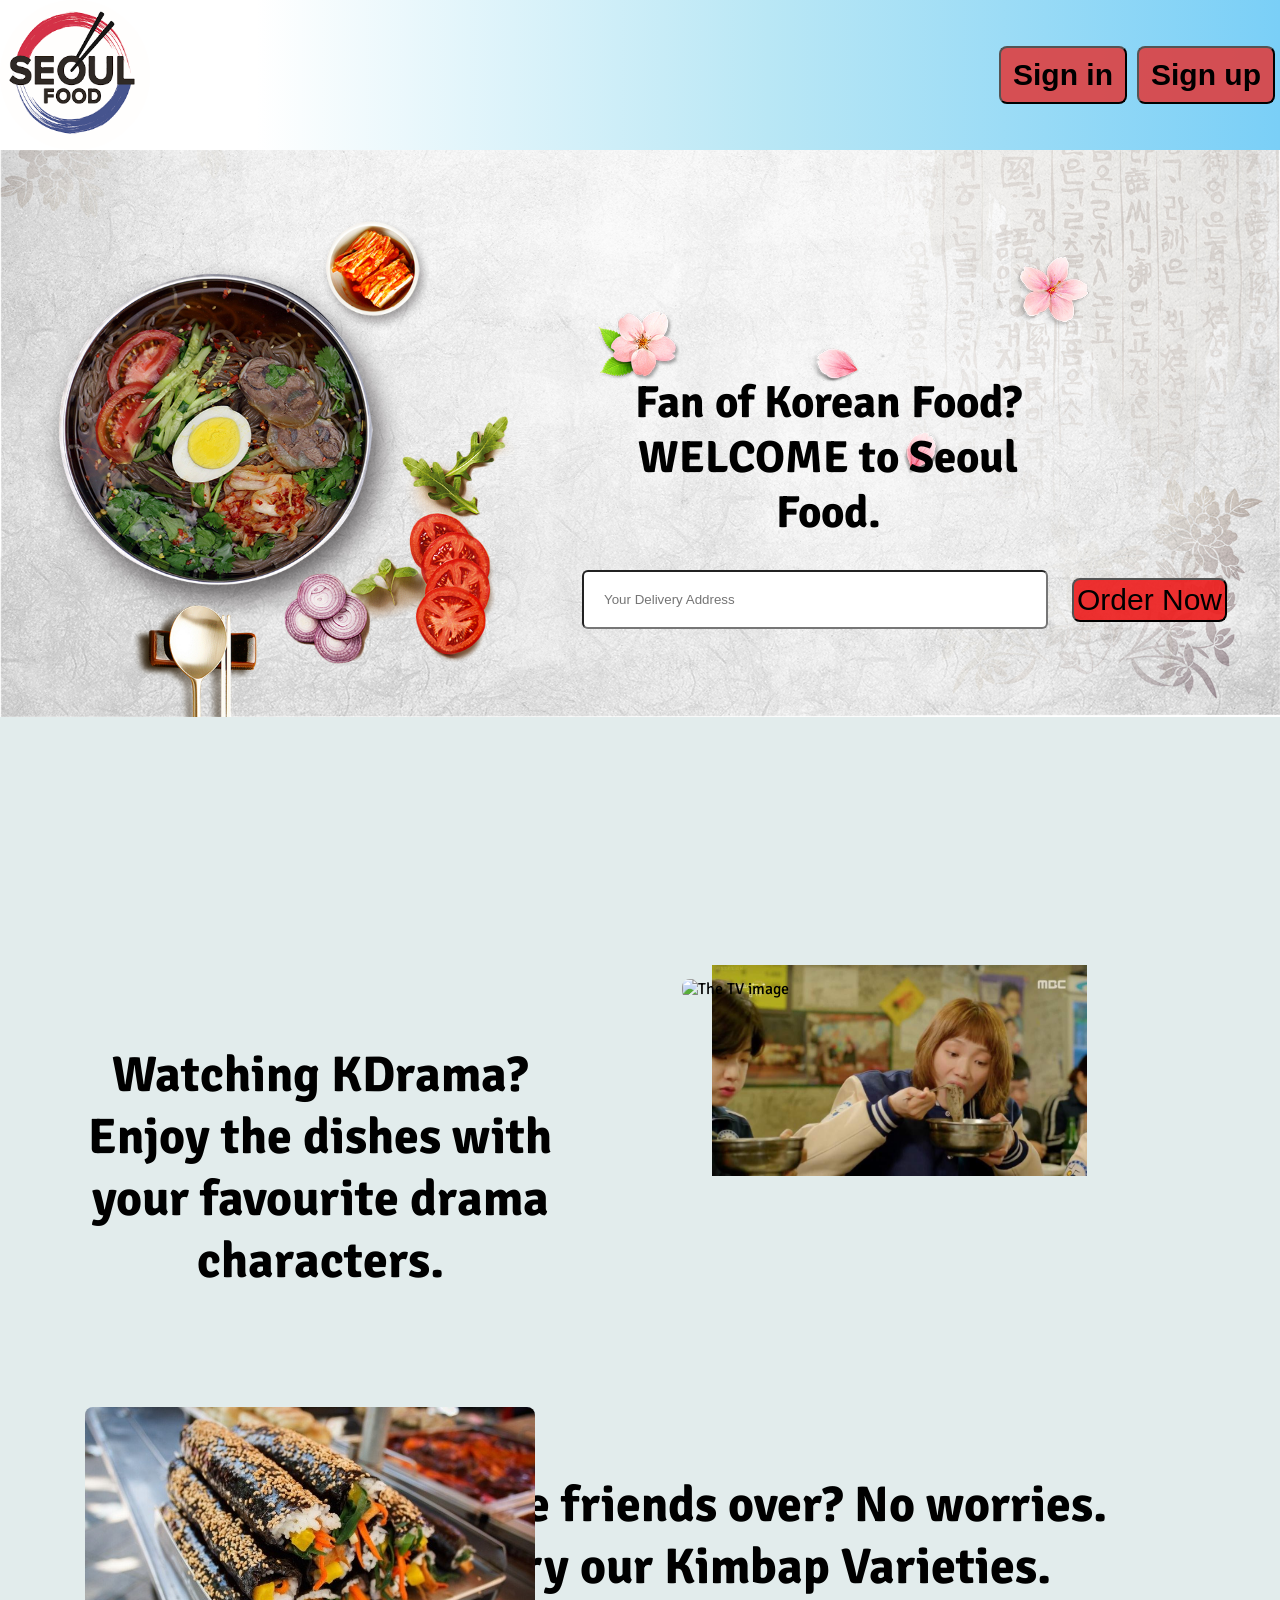
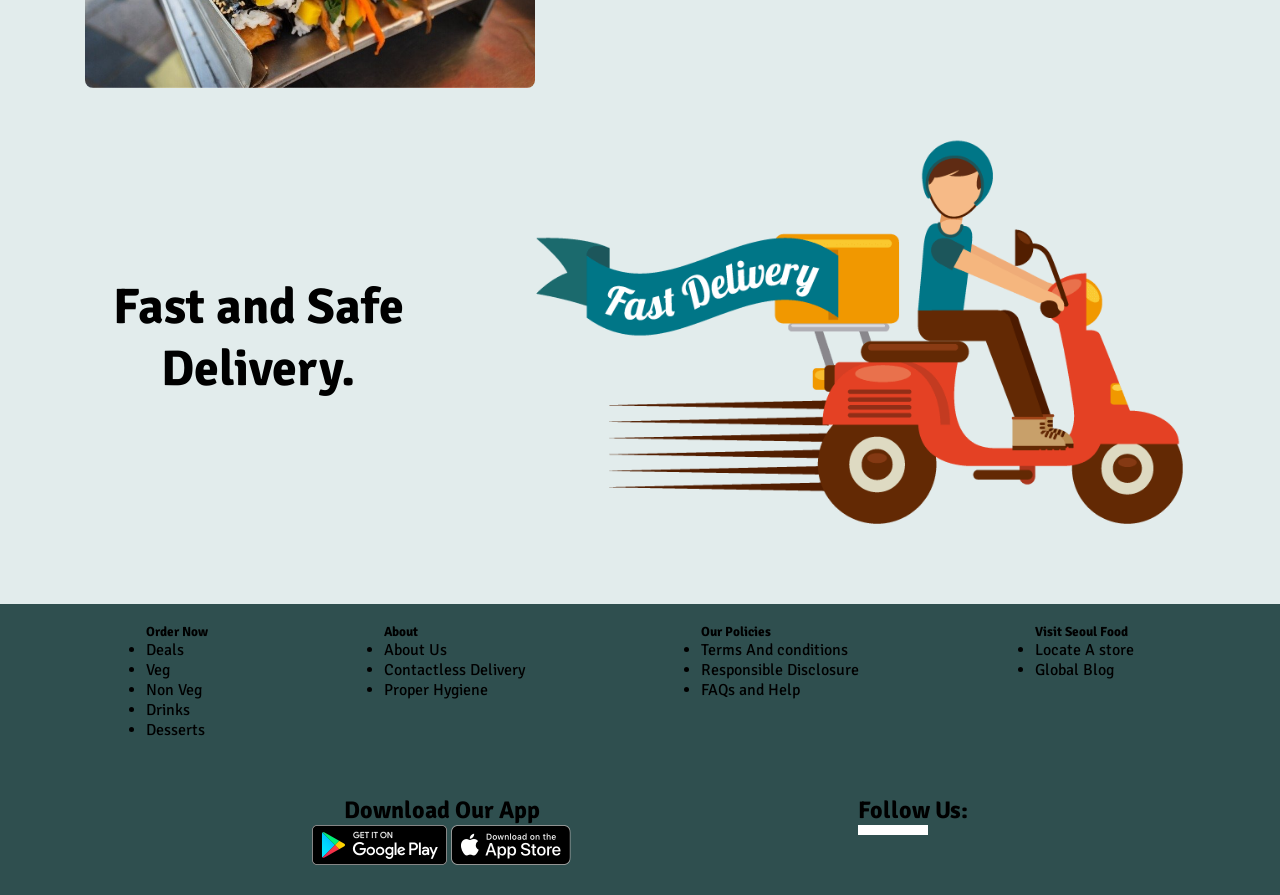
==== index.html @ 2e334c7a "importing file into git repository" ====
<!DOCTYPE html>
<html>
    <head>
        <meta charset="UTF-8">
        <meta http-equiv="X-UA-Compatible" content="IE=edge">
        <title>
            Seoul's Food
        </title>
        <meta name="viewport" content="width=device-width, initial-scale=1.0" />
        <link rel="stylesheet" href="./design.css">
        <script src="https://use.fontawesome.com/4608f79eac.js"></script>
        <link rel="preconnect" href="https://fonts.googleapis.com">
        <link rel="preconnect" href="https://fonts.gstatic.com" crossorigin>
        <link href="https://fonts.googleapis.com/css2?family=Signika:wght@300;400;500;600;700&display=swap" rel="stylesheet">
    </head>

    <body>
        <header>
            <nav class="navigation__bar">
                <div class="navbar__logo">
                    <img src="./assets/brand logo.png" alt="logo" class="brand__logo" />
                </div>
                <div class="button">
                    <div class="primary">
                        <button class="button__primary"> <strong>Sign in</strong></button>
                    </div>
                    <div class="primary">
                        <button class="button__primary"> <strong>Sign up</strong></button>
                    </div>
                </div>
                
            </nav>
        </header>
        <main>
            <section class="container">
                <div class="laptop">
                    <div class="hero__image__container">
                        <img src="./assets/2ed2b348f7d0bd46f24cb2011cb106b3.jpg" 
                            alt="background image" 
                            class="hero__image"
                        />
                    </div>
                </div>
                <div class="background__image">
                    <div class="food__image__container">
                        <img src="./assets/food2.jpeg " alt="the korean food" class="food__image"/>
                    </div>
                    
                    <div class="welcome__text__container">
                        <h1 class="welcome__text">
                            Fan of Korean Food? WELCOME to Seoul Food.
                        </h1>
                    </div>

                </div>
                   
    
                    <div class="address__form__container">
                         
                            <div class="address__input__form"> 
                                <input type="email" class="address__input" placeholder="Your Delivery Address " />
                
                            </div>
                            <div class="order__button">
                                <button class="order__now">Order Now</button>
                            </div>
                           
                    </div>

                <!-- FEATURESSSS -->
                <!-- feature 1 -->
                <div class="feature__description">
                    <div class="feature__text__container">
                        <h2 class="feature__text">
                            Watching KDrama?<br/>
                            Enjoy the dishes with your favourite drama characters. 
                        </h2>
                    </div>
                    <div class="feature__image__container">
                        <img
                            src="https://assets.nflxext.com/ffe/siteui/acquisition/ourStory/fuji/desktop/tv.png"
                            alt="The TV image"
                            class="feature__image__tv"
                        />
                        <img src="./assets/bokjoo.jpg" alt="a girl eating noocles using chopstick" class="feature__image__food"/>
                    </div>
                    
                </div>
                
                <!-- feature 2 -->
                <div class=" feature__description__two">
                    <div class="feature__text__container__two">
                        <h2 class="feature__text">
                          Have friends over? No worries.<br/>
                          Try our Kimbap Varieties.
                        </h2>
                    </div>
                    <div class="feature__image__container__two">
                        <img src="./assets/kimbap.jpg" alt="kimbap varieties" class="feature__kimbap"/>
                    </div>
                    
                </div>
                <!-- feature 3 -->
                <div class=" feature__description__three">
                    <div class="feature__text__container__three">
                        <h2 class="feature__text">
                          Fast and Safe Delivery.
                        </h2>
                    </div>
                    <div class="feature__image__container__three">
                        <img src="./assets/fast delievey.png" alt="a cartoon of guy on the scooter" class="delivery__boy"/>
                    </div>
                    
                </div>

            </section>
        </main>
        <footer class="the__footer"> 
            <div class="footer__description">
                <div>
                    <ul>
                        <h5>
                            Order Now
                        </h5>
                        <li>Deals</li>
                        <li>Veg</li>
                        <li>Non Veg</li>
                        <li>Drinks</li>
                        <li>Desserts</li>
                    </ul>
                </div>
                <div>
                    <ul>
                        <h5>About</h5>
                        <li>About Us</li>
                        <li>Contactless Delivery</li>
                        <li>Proper Hygiene</li>
                    </ul>
                </div>
                <div>
                    <ul>
                        <h5>Our Policies</h5>
                        <li>Terms And conditions</li>
                        <li>Responsible Disclosure</li>
                        <li>FAQs and Help</li>
                    </ul>
                </div>
                <div>
                    <ul>
                        <h5>Visit Seoul Food</h5>
                        <li>Locate A store</li>
                        <li>Global Blog</li>
                    </ul>
                </div>
    
            </div>
            <div class="download__follow">
                <div class="download__app">
                    <h2>Download Our App</h2>
                   <img src="./assets/download-google-play.png" alt="google play" class="google__play"/>
                   <img src="./assets/download-app-store.png" alt="google appstore" class="google__appstore"/>
                </div>
              
    
                <div class="follow__us">
                    <h2 >Follow Us:</h2>
                    <div class="icon">
                    <span ><i class="fa fa-instagram" aria-hidden="true"></i></span>
                    <span ><i class="fa fa-facebook-square" aria-hidden="true"></i></span>
                    <span ><i class="fa fa-youtube-play" aria-hidden="true"></i></span>
                    <span ><i class="fa fa-twitter" aria-hidden="true" ></i></span>
                    </div>
                </div>
            </div>
            
             
        </footer>
    </body>
</html>
---- design.css ----
*{
    margin:0;
    padding: 0;
    box-sizing:border-box;
}

body{
    background-color:rgb(226, 236, 236);
    font-family: 'Signika', sans-serif;
}

.navigation__bar{
   background-color: transparent;
    position: sticky;
    display:flex;
    width:100%;
    justify-content:space-between;
    z-index:999;
    align-items:center;
}

.navbar__logo{
    width:100px;
    height:100px;
}

.brand__logo{
    width:100%;
    height:100%;
    border-radius: 20rem;
}

.button{
    display: flex;
    justify-content: right;
    justify-content:space-around;

}
.primary{
    padding: 25px 5px;
}

.button__primary{
    top: 10px;
    margin:5px 0px;
    padding: 10px 12px;
    box-shadow:20px solid plum;
    background-color:rgba(223, 59, 59, 0.87);
    border-radius: .5rem;
}

.laptop{
    display:none;
}

.food__image__container{
    padding:7px;
    width:100%;
    object-fit:contain;
}
.food__image{
    box-align: center;
    width: 100%;
    border-radius: 3rem;
    box-shadow:10px rgb(155, 57, 24);
}
.welcome__text__container{
    position:relative;
    padding: 5px;
    margin:20px;   
}
.welcome__text{
    position: absolute;
    text-align:center;
    left:10%;
}

.address__form__container{
    top: 50px;
    width:100%;
    margin:10px;
    position:relative;
    display: flex;
    justify-content: space-between;
    box-align:center;
    padding:5px;
    background-color:white;
}

.address__input{
    position:relative;
    width: 100%;
    padding:10px;
    margin:10px;
    border-radius:6px ;
}
.order__button{
    padding:2.5px;
}

.order__now{
    position:absolute;
    background-color:rgba(238, 27, 27, 0.897);
    padding:3px;
    top:18px;
    margin-right:0;
    border-radius: .5rem;
    right:10px;
    box-shadow: 50px rgba(238, 27, 27, 0.897);
}

.feature__text__container{
    position:relative;
    top: 50px;
    text-align:center;
    margin:10px;
    padding:5px;
}
.feature__text{
    padding:20px;
    margin:10px;
}
.feature__image__container{
    position:relative;
    top: 50px;
}
.feature__image__tv{
    box-align:center;
    width:100%;   
    border-radius: .5rem;
}
.feature__image__food{
    position:absolute;
    top: 20%;
    left:12%;
    width:75%;
    z-index: -2;   
}

.feature__text__container__two{
    position:relative;
    top: 50px;
    text-align:center;
    margin:10px;
    padding:5px;
}
.feature__text{
    padding:20px;
    margin:10px;
}
.feature__image__container__two{
    position:relative;
    top: 50px;
}

.feature__kimbap{
    position:absolute;
    top: 20%;
    width:90%;  
    left:30px;
    border-radius:.5rem;

}
.feature__description__three{
    position:relative;
    top:300px;
}
.feature__text__container__three{
    text-align:center;
}
.feature__image__container__three{
    padding:10px;
}
.delivery__boy{
    width:90%;
}
.the__footer{
    padding:20px;
    background-color: darkslategrey;
    position:relative;
    width:100%;
    top:480px;
    height:100%;
    display:flex;
    flex-direction:column;
    gap:50px;
    
}
.footer__description{
    display:flex;
    /* justify-content:space-around; */
    gap:50px;
    justify-content: space-evenly;
    flex-wrap:wrap;
}
.download__follow{
    position:relative;
    display:flex;
    flex-wrap:wrap;
    padding:5px;
    justify-content: space-evenly;
}
.download__app{
    text-align:center;
    position:relative;
}

.follow__us{
    position:relative;
    text-align:center;
}

.icon{
    background-color: white;
    display:flex;
    gap:20px;
    position:absolute;
    padding:5px;
}

@media(min-width:768px){

.navbar__logo{
    width:150px;
    height:150px;
}

.brand__logo{
    width:100%;
    height:100%;
    border-radius: 20rem;
}
.button__primary{
   font-size:30px;
}
.address__form__container{
    height:100%;
}
.address__input{
    position:relative;
    width:200%;
    border-radius:6px ;
    padding:20px;
}
.order__now{
    position:absolute;
    background-color:rgba(238, 27, 27, 0.897);
    padding:3px;
    top:20px;
    font-size:30px;
    margin-right:0;
    border-radius: .5rem;
    right:5px;
    box-shadow: 50px rgba(238, 27, 27, 0.897);
}

.welcome__text{
    font-size:xx-large;
}

.feature__text{
    font-size: xx-large;
}

.feature__description__three{
    top:500px;
}
.the__footer{
    top:700px;
}
}

@media(min-width:1024px){
   
    .navigation__bar{
        background-image: linear-gradient(to right, white 20%, rgb(185, 231, 245) 60%, rgb(122, 207, 247) 100%);
    }
    
    .laptop{
        display:block;
    }
    .hero__image__container{
    object-fit:cover;
    display:block;
    position: relative;
    box-align: center;
    }
   
    .hero__image{
        position:absolute;
        width: 100%;
    }
    .food__image{
        display:none;
    }
    .background__image{
        display:flex;
        align-items:center;
    }
    
    .welcome__text__container{
        position:relative;
        top: 200px;
        right:20%;
        width:700px;     
    }
    .welcome__text{
        position:absolute;
        width:100%;
        font-size:45px;
    }
    .address__form__container{
        position:relative;
        padding: 50px;
        background-color: transparent;
        width: 710px;
        height:100%;
        display:flex;
        right:-40%;
        top:300px;
    }
    
    .order__button{
        right:10%;
    }
    .order__now{
        top:68px;
    } 
    .feature__description{
        position:relative;
        display:flex;
        justify-content: space-evenly;
        top:500px;
    }
    
    .feature__text__container{
        position: absolute;
        top:100px;
        right:50%;
    }

   
    .feature__text{
        font-size:50px;;
        font-weight:200px;
    }
    .feature__image__container{
        position:absolute;
        right:10%;
        padding:30px;
        width:500px;
    }
    .feature__description__two{
        position:relative;
        display:flex-end;
        justify-content: space-evenly;
        top:900px;
     
    }
    .feature__text__container__two{
        position: absolute;
        top:100px;
        right:10%;
    }
    .feature__image__container__two{
        position:relative;
        margin:30px;
        padding:7px;
        width:450px;
    }
    .feature__kimbap{
        position:absolute;
        width:100%;
        margin:25px;
        border-radius: .5rem;
    }
    .feature__description__three{
        display:flex;
        align-items:center;
        top:1250px;

    }

    .the__footer{
        top:1300px;
    }
}
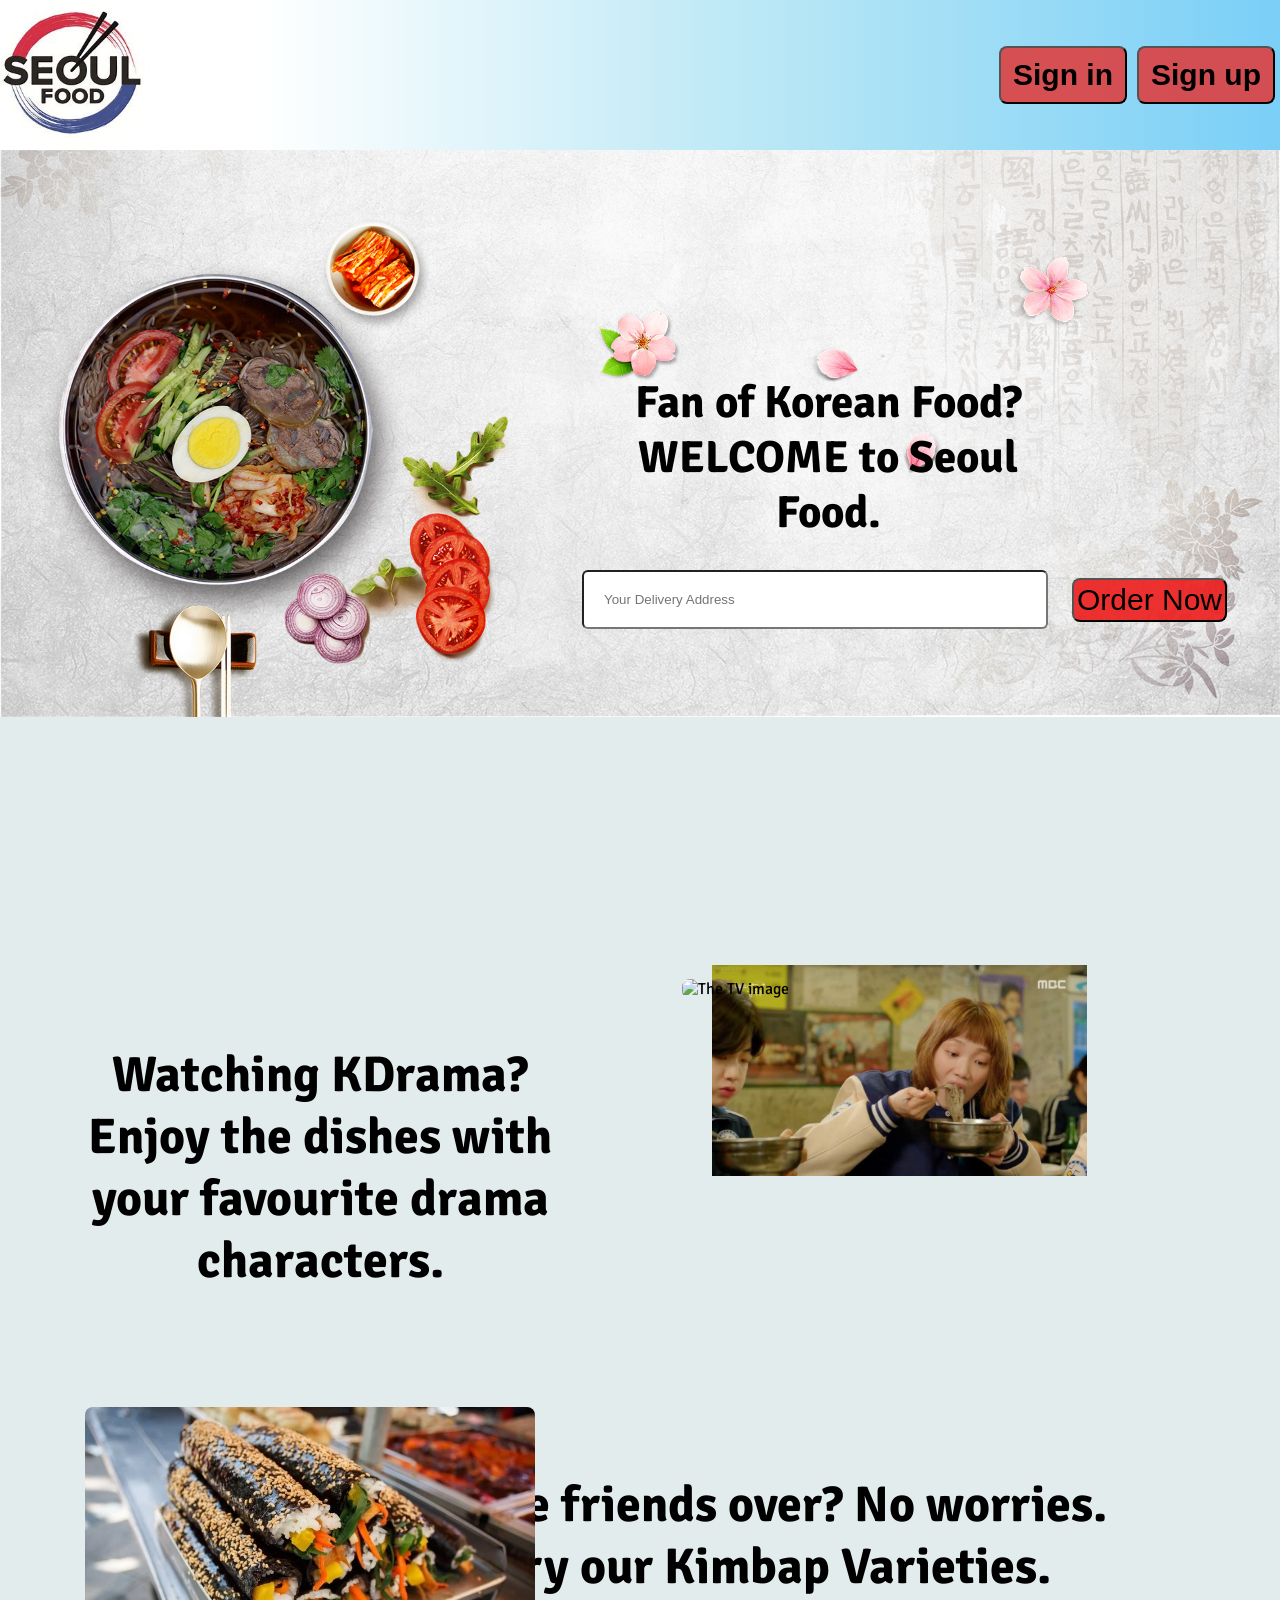
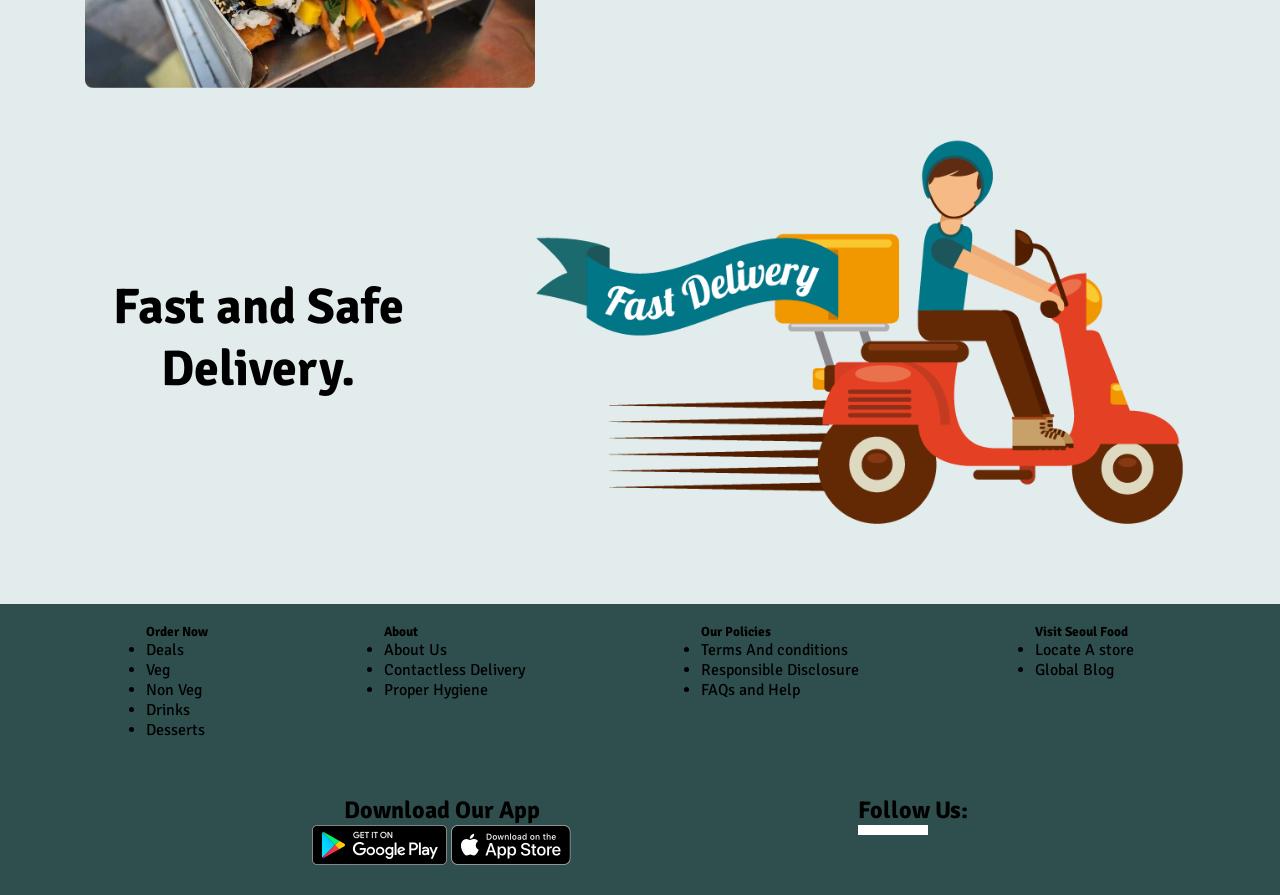
==== commit 61e744a1: "first commit" ====
--- a/index.html
+++ b/index.html
@@ -18,7 +18,7 @@
         <header>
             <nav class="navigation__bar">
                 <div class="navbar__logo">
-                    <img src="./assets/brand logo.png" alt="logo" class="brand__logo" />
+                    <img src="./assets/brand.jpg" alt="logo" class="brand__logo" />
                 </div>
                 <div class="button">
                     <div class="primary">
@@ -35,7 +35,7 @@
             <section class="container">
                 <div class="laptop">
                     <div class="hero__image__container">
-                        <img src="./assets/2ed2b348f7d0bd46f24cb2011cb106b3.jpg" 
+                        <img src="./assets/hero__bg.jpg" 
                             alt="background image" 
                             class="hero__image"
                         />
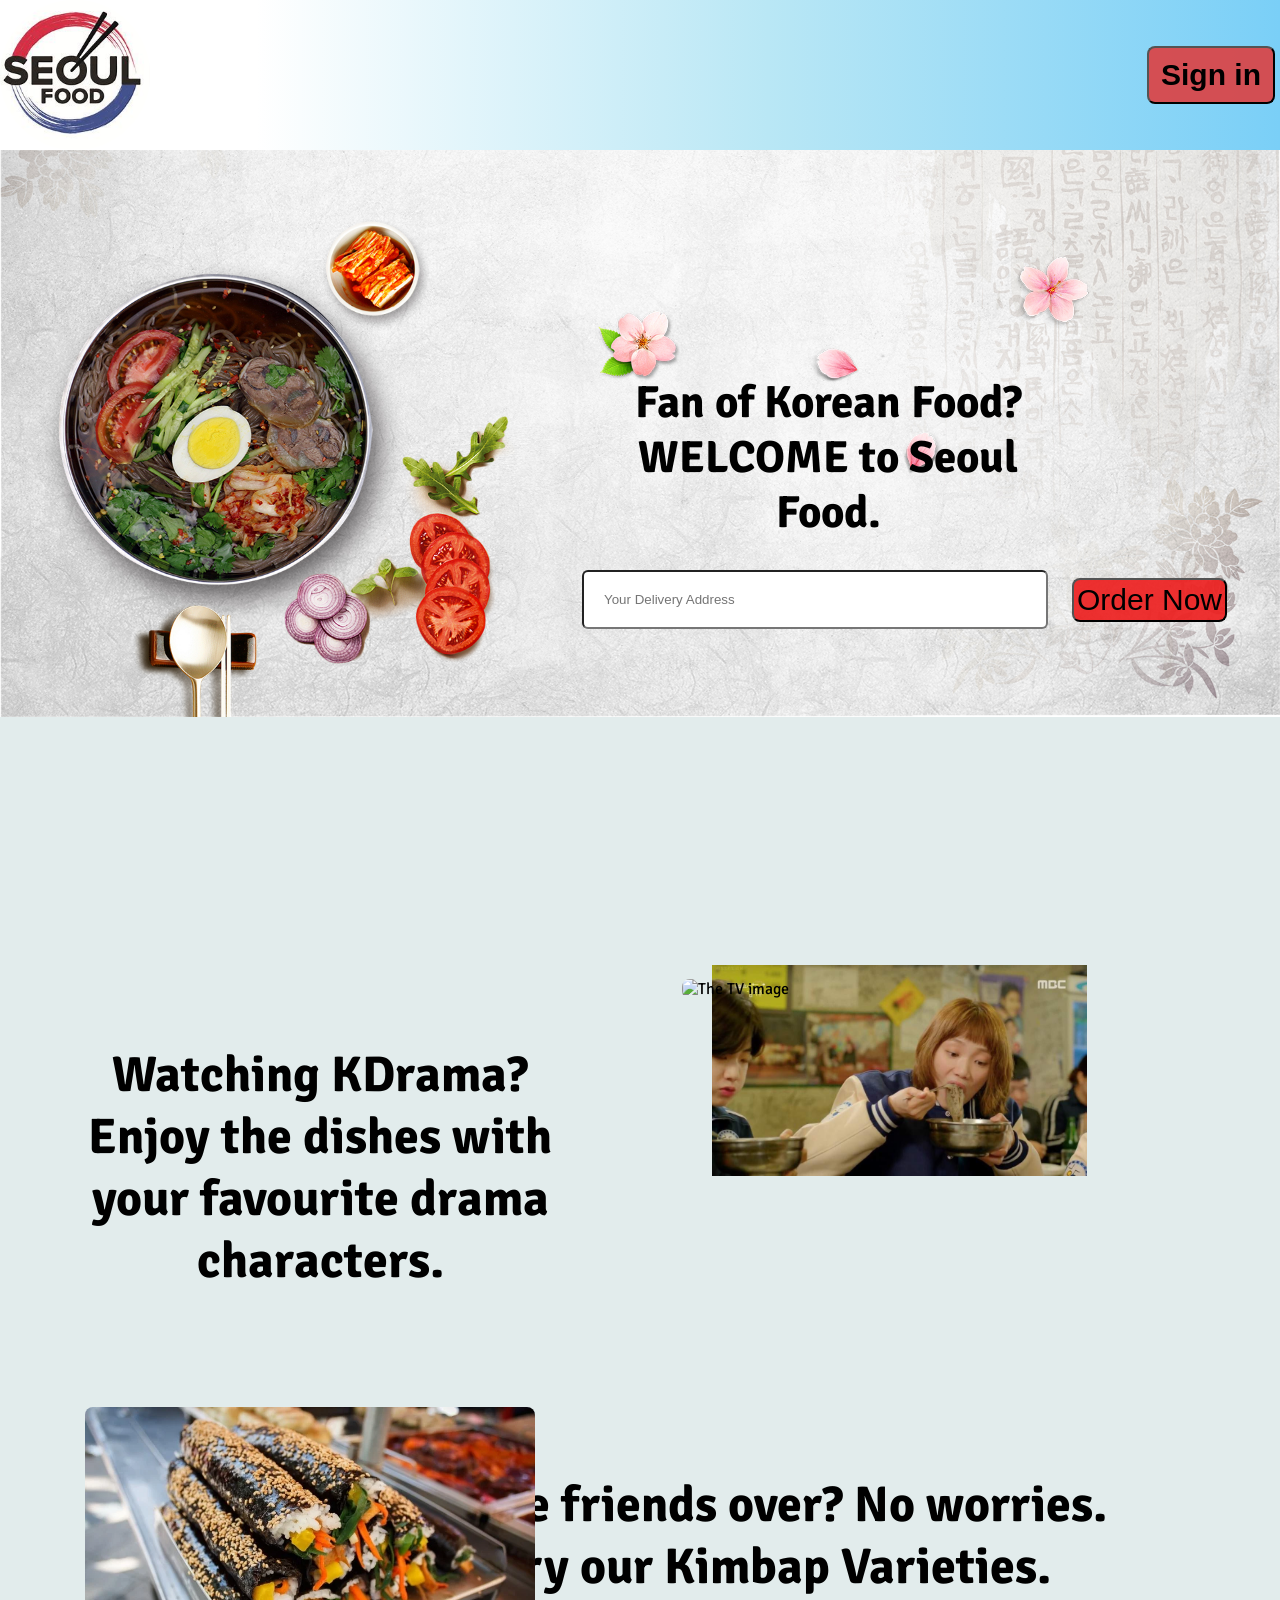
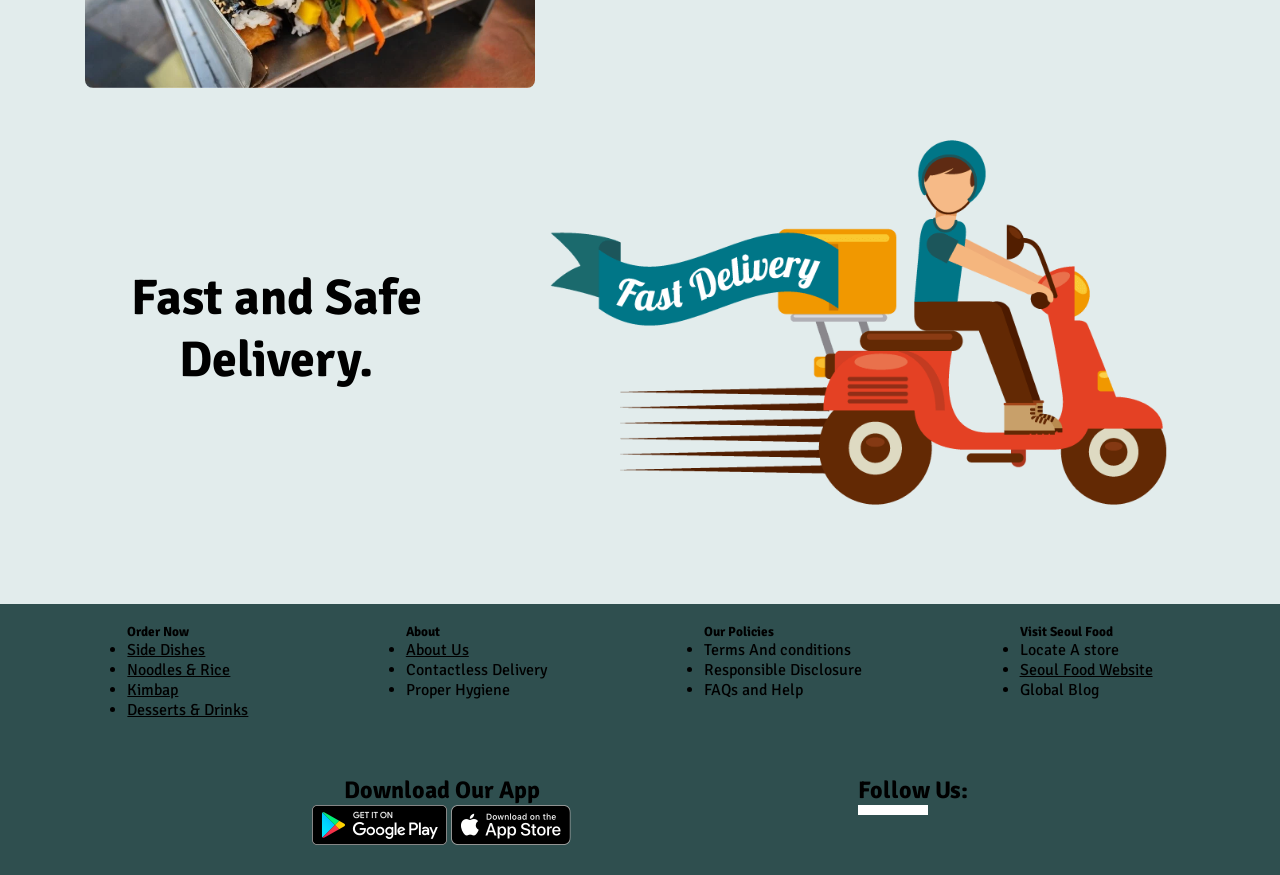
==== commit 9648a084: "my 2nd commit" ====
--- a/index.html
+++ b/index.html
@@ -15,22 +15,18 @@
     </head>
 
     <body>
-        <header>
-            <nav class="navigation__bar">
-                <div class="navbar__logo">
-                    <img src="./assets/brand.jpg" alt="logo" class="brand__logo" />
+        
+        <nav class="navigation__bar">
+            <div class="navbar__logo">
+                <img src="./assets/brand.jpg" alt="logo" class="brand__logo" />
+            </div>
+            <div class="button">
+                <div class="primary">
+                    <button class="button__primary"> <strong>Sign in</strong></button>
                 </div>
-                <div class="button">
-                    <div class="primary">
-                        <button class="button__primary"> <strong>Sign in</strong></button>
-                    </div>
-                    <div class="primary">
-                        <button class="button__primary"> <strong>Sign up</strong></button>
-                    </div>
-                </div>
-                
-            </nav>
-        </header>
+            </div>
+            
+        </nav>
         <main>
             <section class="container">
                 <div class="laptop">
@@ -59,7 +55,7 @@
                          
                             <div class="address__input__form"> 
                                 <input type="email" class="address__input" placeholder="Your Delivery Address " />
-                
+                                <!-- <label class="map__marker" for="address__input"><i class="fa fa-map-marker" aria-hidden="true"></i></label> -->
                             </div>
                             <div class="order__button">
                                 <button class="order__now">Order Now</button>
@@ -67,6 +63,7 @@
                            
                     </div>
 
+                    
                 <!-- FEATURESSSS -->
                 <!-- feature 1 -->
                 <div class="feature__description">
@@ -115,65 +112,67 @@
 
             </section>
         </main>
-        <footer class="the__footer"> 
-            <div class="footer__description">
-                <div>
-                    <ul>
-                        <h5>
-                            Order Now
-                        </h5>
-                        <li>Deals</li>
-                        <li>Veg</li>
-                        <li>Non Veg</li>
-                        <li>Drinks</li>
-                        <li>Desserts</li>
-                    </ul>
-                </div>
-                <div>
-                    <ul>
-                        <h5>About</h5>
-                        <li>About Us</li>
-                        <li>Contactless Delivery</li>
-                        <li>Proper Hygiene</li>
-                    </ul>
-                </div>
-                <div>
-                    <ul>
-                        <h5>Our Policies</h5>
-                        <li>Terms And conditions</li>
-                        <li>Responsible Disclosure</li>
-                        <li>FAQs and Help</li>
-                    </ul>
-                </div>
-                <div>
-                    <ul>
-                        <h5>Visit Seoul Food</h5>
-                        <li>Locate A store</li>
-                        <li>Global Blog</li>
-                    </ul>
-                </div>
-    
+        <!-- footer -->
+
+    <footer class="the__footer"> 
+        <div class="footer__description">
+            <div>
+                <ul>
+                    <h5>
+                        Order Now
+                    </h5>
+                    <li><a href="./Menu_card.html" class="links">Side Dishes</a></li>
+                    <li><a href="./Menu_card.html" class="links">Noodles & Rice</a></li>
+                    <li><a href="./Menu_card.html" class="links">Kimbap</a></li>
+                    <li><a href="./Menu_card.html" class="links">Desserts & Drinks</a></li>
+                </ul>
             </div>
-            <div class="download__follow">
-                <div class="download__app">
-                    <h2>Download Our App</h2>
-                   <img src="./assets/download-google-play.png" alt="google play" class="google__play"/>
-                   <img src="./assets/download-app-store.png" alt="google appstore" class="google__appstore"/>
-                </div>
-              
-    
-                <div class="follow__us">
-                    <h2 >Follow Us:</h2>
-                    <div class="icon">
-                    <span ><i class="fa fa-instagram" aria-hidden="true"></i></span>
-                    <span ><i class="fa fa-facebook-square" aria-hidden="true"></i></span>
-                    <span ><i class="fa fa-youtube-play" aria-hidden="true"></i></span>
-                    <span ><i class="fa fa-twitter" aria-hidden="true" ></i></span>
-                    </div>
+            <div>
+                <ul>
+                    <h5>About</h5>
+                    <li><a href="./aboutUs.html" class="links">About Us</a></li>
+                    <li>Contactless Delivery</li>
+                    <li>Proper Hygiene</li>
+                </ul>
+            </div>
+            <div>
+                <ul>
+                    <h5>Our Policies</h5>
+                    <li>Terms And conditions</li>
+                    <li>Responsible Disclosure</li>
+                    <li>FAQs and Help</li>
+                </ul>
+            </div>
+            <div>
+                <ul>
+                    <h5>Visit Seoul Food</h5>
+                    <li>Locate A store</li>
+                    <li><a href="./index.html" class="links">Seoul Food Website</a></li>
+                    <li>Global Blog</li>
+                </ul>
+            </div>
+
+        </div>
+        <div class="download__follow">
+            <div class="download__app">
+                <h2>Download Our App</h2>
+               <img src="./assets/download-google-play.png" alt="google play" class="google__play"/>
+               <img src="./assets/download-app-store.png" alt="google appstore" class="google__appstore"/>
+            </div>
+          
+
+            <div class="follow__us">
+                <h2 >Follow Us:</h2>
+                <div class="icon">
+                <span ><i class="fa fa-instagram" aria-hidden="true"></i></span>
+                <span ><i class="fa fa-facebook-square" aria-hidden="true"></i></span>
+                <span ><i class="fa fa-youtube-play" aria-hidden="true"></i></span>
+                <span ><i class="fa fa-twitter" aria-hidden="true" ></i></span>
                 </div>
             </div>
-            
-             
-        </footer>
+        </div>
+        
+         
+    </footer>
     </body>
 </html>
--- a/design.css
+++ b/design.css
@@ -7,10 +7,11 @@
 body{
     background-color:rgb(226, 236, 236);
     font-family: 'Signika', sans-serif;
+    background-image:url(https://th.bing.com/th/id/OIP.axltfarXlZuIFcyFVHhLiAHaHa?pid=ImgDet&w=900&h=900&rs=1);
 }
 
 .navigation__bar{
-   background-color: transparent;
+    background-color: transparent;
     position: sticky;
     display:flex;
     width:100%;
@@ -108,7 +109,40 @@
     right:10px;
     box-shadow: 50px rgba(238, 27, 27, 0.897);
 }
-
+.heading{
+    font-size:100px;
+    text-align:center;
+    padding:10px;
+    background-image: transparent;
+}
+.menu__card{
+    position:relative;
+    top:50px;
+    padding:20px;
+    margin: 50px 0;
+}
+.menu__dishes{
+    display:flex;
+    flex-wrap:wrap;
+    justify-content: space-evenly;
+    gap:10px;
+    padding:10px;
+    margin:10px;
+}
+
+.dish__type{
+    text-align:center;
+    font-weight:30px;
+    font-size:30px;
+}
+.menu__dish{
+    width:200px;
+    height:300px;
+}
+.dish{
+    width:100%;
+    height:75%;
+}
 .feature__text__container{
     position:relative;
     top: 50px;
@@ -179,16 +213,20 @@
     background-color: darkslategrey;
     position:relative;
     width:100%;
-    top:480px;
+    top:350px;
     height:100%;
     display:flex;
     flex-direction:column;
     gap:50px;
     
 }
+.links{
+    color:black;
+}
+
+
 .footer__description{
     display:flex;
-    /* justify-content:space-around; */
     gap:50px;
     justify-content: space-evenly;
     flex-wrap:wrap;
@@ -216,6 +254,13 @@
     gap:20px;
     position:absolute;
     padding:5px;
+}
+.about__us{
+    padding:25px;
+    margin:5px;
+}
+.footer{
+    top:70px;
 }
 
 @media(min-width:768px){
@@ -268,6 +313,9 @@
 .the__footer{
     top:700px;
 }
+.footer{
+    top:70px;
+}
 }
 
 @media(min-width:1024px){
@@ -326,6 +374,7 @@
     .order__now{
         top:68px;
     } 
+   
     .feature__description{
         position:relative;
         display:flex;
@@ -376,14 +425,52 @@
     }
     .feature__description__three{
         display:flex;
+        margin:20px;
         align-items:center;
         top:1250px;
 
     }
+    .feature__text__container__three{
+        text-align: center;
+        margin:10px;
+    }
+    .delivery__boy{
+        left:20px;
+    }
+
+    .menu__dishes{
+        display:flex;
+        flex-wrap:wrap;
+        justify-content: space-evenly;
+        gap:30px;
+        padding:20px;
+        margin:30px;
+    }
+    .heading{
+        background-image: linear-gradient(to right, white 20%, rgb(185, 231, 245) 60%, rgb(122, 207, 247) 100%);
+    }
+    .dish__type{
+        padding:5px;
+        background-image: linear-gradient(to right, white 20%, rgb(185, 231, 245) 60%, rgb(122, 207, 247) 100%);
+    }
+    .menu__dish{
+        width:300px;
+        height:400px;
+    }
+    .dish{
+        width:100%;
+        height:75%;
+    }
 
     .the__footer{
         top:1300px;
     }
-}
-
-
+    .about__us{
+        padding:80px;
+    }
+    .footer{
+        top:70px;
+    }
+}
+
+
